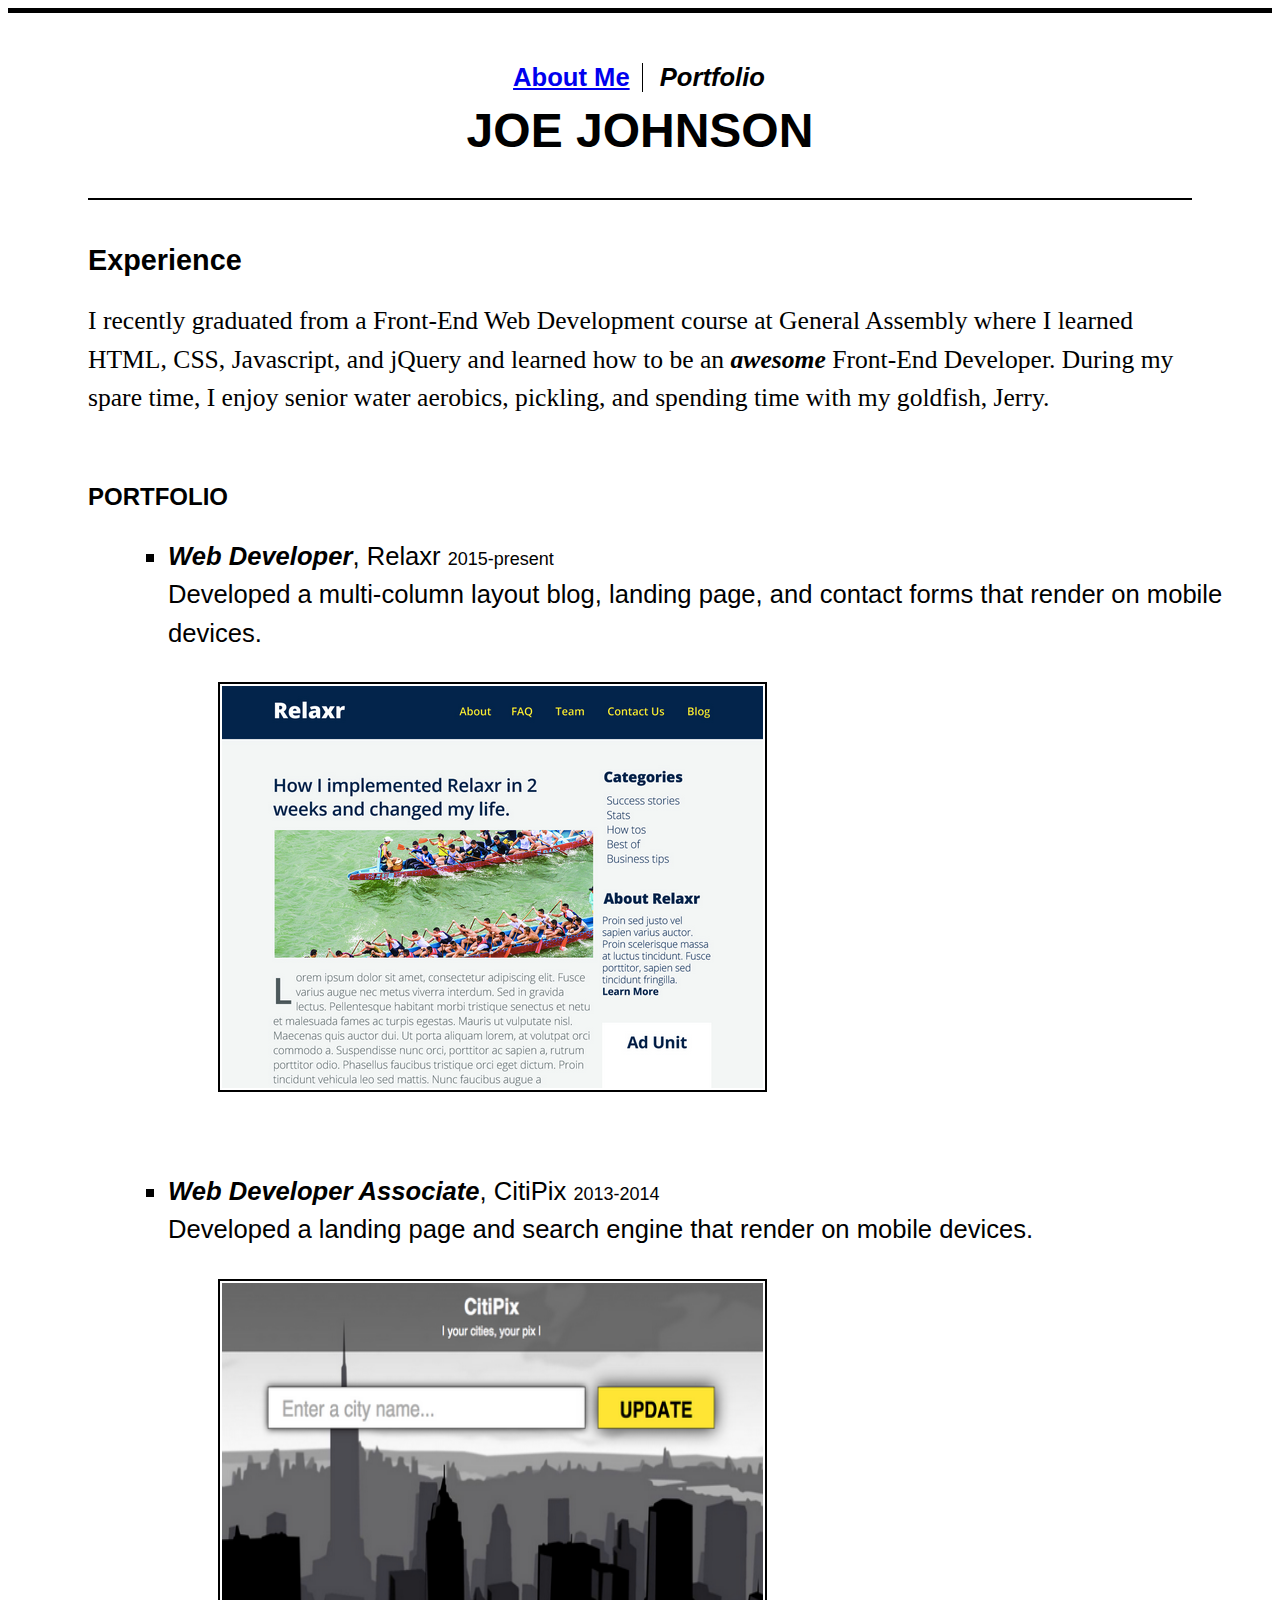
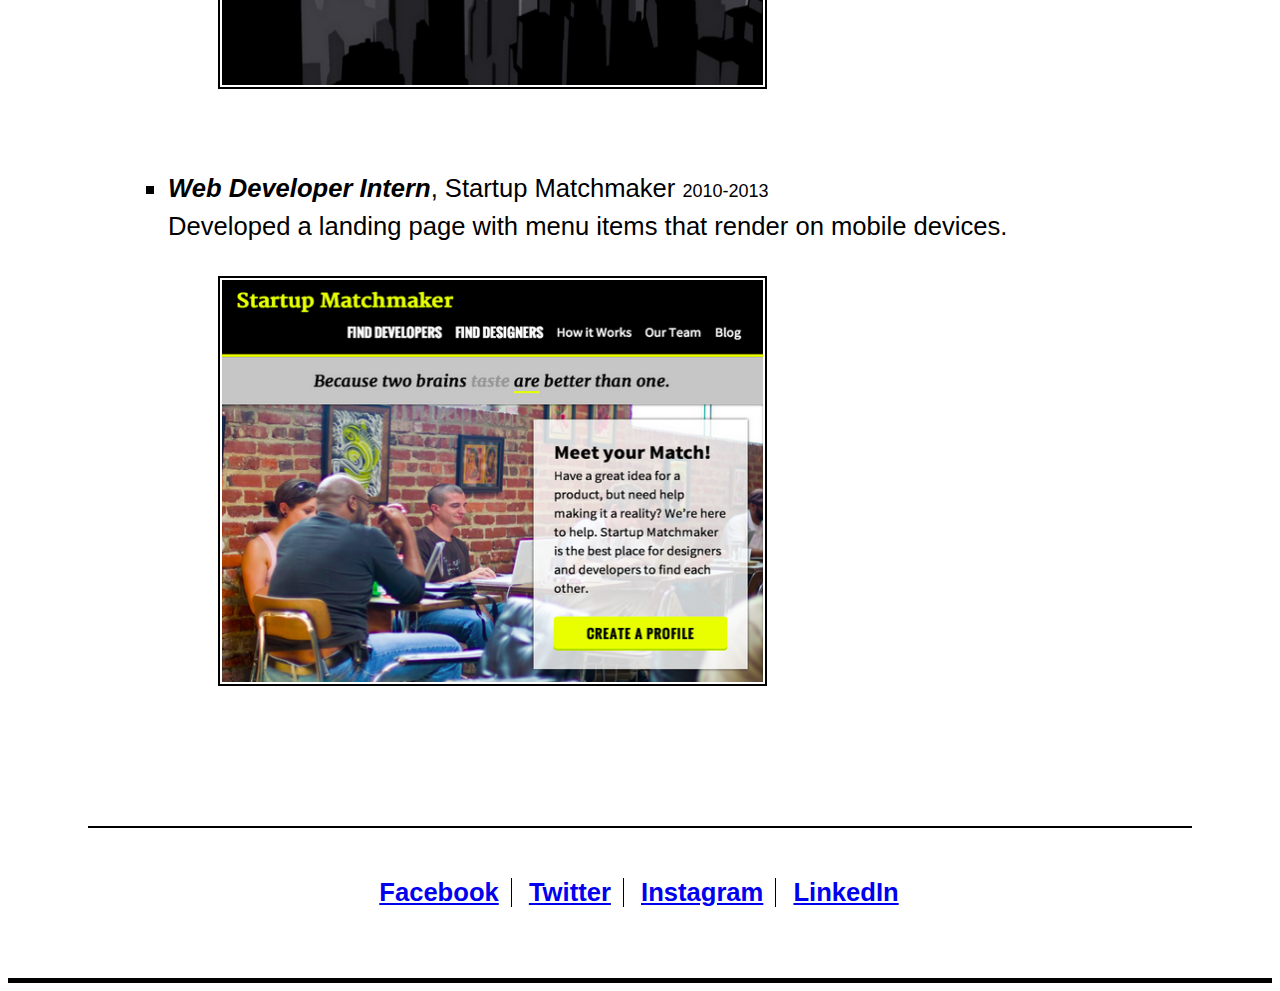
==== portfolio.html @ 4e8c2211 "Updated April 11" ====
<!doctype html>
<html>
	<head>
		<title> Joe Johnson | Portfolio</title>
		<link rel="stylesheet" type="text/css" href="css/styles.css">
	</head>
	<body>
		<div class="about_me">		
			<nav>
				<ul class="links">
					<li>
						<a href="index.html">About Me</a>
					</li>
					<li>
						<i>Portfolio</i>
					</li>
				</ul>
			</nav>	
			<h1>JOE JOHNSON</h1>
			<div class="experience">
				<h2>Experience</h2>
				<p>
					I recently graduated from a Front-End Web Development course at General Assembly where I learned HTML, CSS, Javascript, and jQuery and learned how to be an <b><i>awesome</i></b> Front-End Developer. During my spare time, I enjoy senior water aerobics, pickling, and spending time with my goldfish, Jerry. 
				</p>
				<h4>PORTFOLIO</h4>				
				<div class="portfolio">
					<ul class="portfolio_positions">
						<li>
							<b><i>Web Developer</i></b>, Relaxr <font size ="4"> 2015-present </font>
							<br>Developed a multi-column layout blog, landing page, and contact forms that render on mobile devices.
						</li>
						<div class="project_image_wrapper">
							<img src="images/relaxr_deliverable.png" alt="Relaxr Deliverable" height="402" width="541">
						</div>
						<li>
							<b><i>Web Developer Associate</i></b>, CitiPix <font size ="4">2013-2014 </font>
							<br>Developed a landing page and search engine that render on mobile devices.
						</li>
						<div class="project_image_wrapper">
							<img src="images/citipix_deliverable.png" alt="CitiPix Deliverable" height="402" width="541">
						</div>
						<li>
							<b><i>Web Developer Intern</i></b>, Startup Matchmaker <font size ="4"> 2010-2013 </font>
							<br>Developed a landing page with menu items that render on mobile devices.
						</li>
						<div class="project_image_wrapper">
							<img src="images/startup_matchmaker_deliverable.png" alt="Startup Matchmaker" height="402" width="541">
						</div>		
					</ul>
				</div>		
			</div>

			<div class="portfolio_footer">
					<ul class="links">
						<li><a href="http://www.facebook.com">Facebook</a></li>
						<li><a href="http://www.twitter.com">Twitter</a></li>
						<li><a href="http://www.instagram.com">Instagram </a></li>
						<li><a href="
						http://www.linkedin.com">LinkedIn</a></li>
					</ul>
				</div>
		</div>
	</body>
</html>
---- css/styles.css ----
/* HTML: Sets up basic formatting of both the About Me and Portfolio pages */
html {
	background-color: white;
	font-family: sans-serif;
	font-size: 100%;
	}

/* NAVIGATION: Sets up formatting for navigation bar on top of Heading 1 */
nav {
	display: inline-block;
	width: 100%;
	text-align: center;
	font-size: 160%;
	font-weight: bold;
	margin-left: 80px;
	margin-right: 80px;
	margin-top: 10px;
	margin-bottom: 2px;
	margin: 0 auto;
}

/* HEADINGS: Sets up formatting for headings */

h1{
	text-align: center;
	font-size: 300%;
	font-weight: bolder;
	border-bottom: 2px solid black;
	padding-bottom: 40px;
	margin-left: 80px;
	margin-right: 80px;
	margin-top: 10px;
	margin-bottom: 10px;
}


h2{
	text-align: left;
	font-size: 180%;
	font-weight: bolder;
}

h3{
	text-align: left;
	font-size: 165%;
}

h4{
	text-align: left;
	font-size: 150%;
	margin-top: 10px;
	margin-bottom: 10px;
}

/* PARAGRAPH: Sets up formatting for paragraphs */
p{
	font-size: 160%;
	font-weight: normal;
	text-align: left;
	line-height: 1.5;
	/*border-bottom: 2px solid black;*/
	padding-right: 20px;
	padding-bottom: 40px;
	font-family: serif;
}

/* UNORDERED LISTS */

/* Sets up formatting for unordered listed links in navigation and footer sections */
ul.links {
	padding-left: 0;
	margin-bottom: 1px;
	margin-top: 50px;
}

ul.links li {
	display: inline-block;
	text-align: center;
	font-family: sans-serif;
	border-right: 1px solid black;
	padding-right: 12px;
	padding-left: 10px;
}

ul.links li:last-child{
	border-right: 0;
}

/* Sets up formatting for unordered list for previous jobs or positions in portfolio page */

ul.portfolio_positions{
	list-style-type: square;
	font-family: sans-serif;
}

/* FOOTER */
/* Sets up formatting for footer on the bottom of the page */

footer{
	font-size: 160%;
	font-weight: bold;
	text-align: center;
	border-top: 2px solid black;
	padding-bottom: 10px;
}

/* Workaround - Sets up formatting for footer on the bottom of the portfolio page to ensure border runs across the width of the page (vs. on About Me page, image takes up some of the space and the border is shorter) */

.portfolio_footer{
	font-size: 160%;
	font-weight: bold;
	text-align: center;
	border-top: 2px solid black;
	padding-bottom: 70px;
	margin-left: 80px;
	margin-right: 80px;
}

/* DIV CLASSES FOR SECTIONS */

/* Formatting general theme for both Index Page and Portfolio Page */
.about_me{
	margin-left: 5px;
	margin-right: 5px;
	border-top: 5px solid black;
	border-bottom: 5px solid black;
	margin: 0 auto;
}

/* Formatting for bio section on Index Page */

.bio{
	display: inline-block;
	vertical-align: top;
	margin-left: 80px;
	margin-bottom: 60px;
	padding-top: 10px;
	width: 60%;
}

/* Formatting for experience section Portfolio Page */
.experience{
	display: inline-block;
	vertical-align: top;
	margin-left: 80px;
	margin-bottom: 60px;
	margin-top: 10px;
	width: 90%;
}

/* Formatting for portfolio section Portfolio Page */
.portfolio{
	text-align: left;
	margin-top: 10px;
	margin-bottom: 30px;
	margin-left: 30px;
	padding-left: 10px;
	line-height: 1.5;
	font-size: 160%;
	font-family: serif;
}

/* Formatting for image on Index Page */
.photo_wrapper{
	display: inline-block;
	width: 25%;
	float: right;
	border: 1px solid black;
	padding: 2px;
	margin-left: 32px;
	margin-right: 80px;
	margin-top: 20px;
	margin-bottom: 20px;
	height: 325px;
	width: 300px;
}

/* Formatting for images of webpages on Portfolio Page */
.project_image_wrapper{
	display: inline block;
	height: 402px;
	width: 541px;
	border: 2px solid black;
	padding: 2px;
	margin-left: 50px;
	margin-top: 30px;
	margin-bottom: 80px;
}
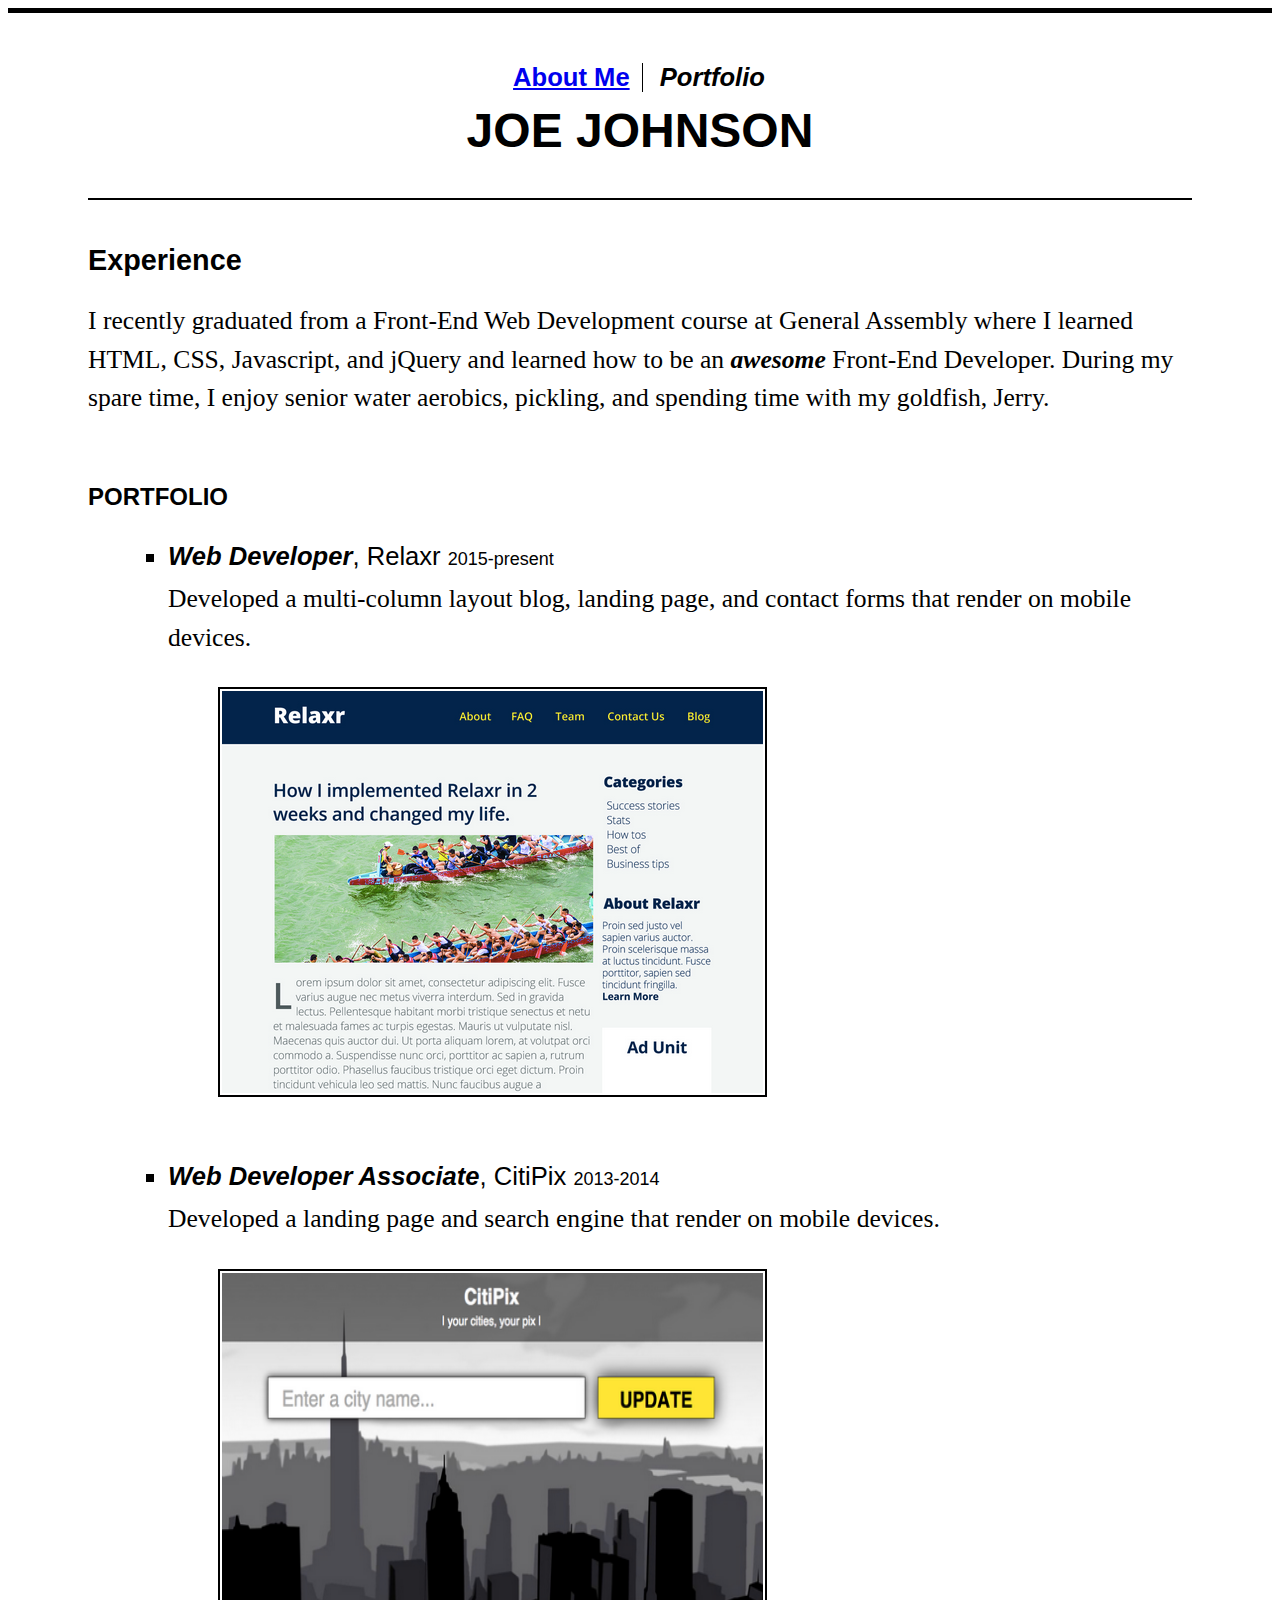
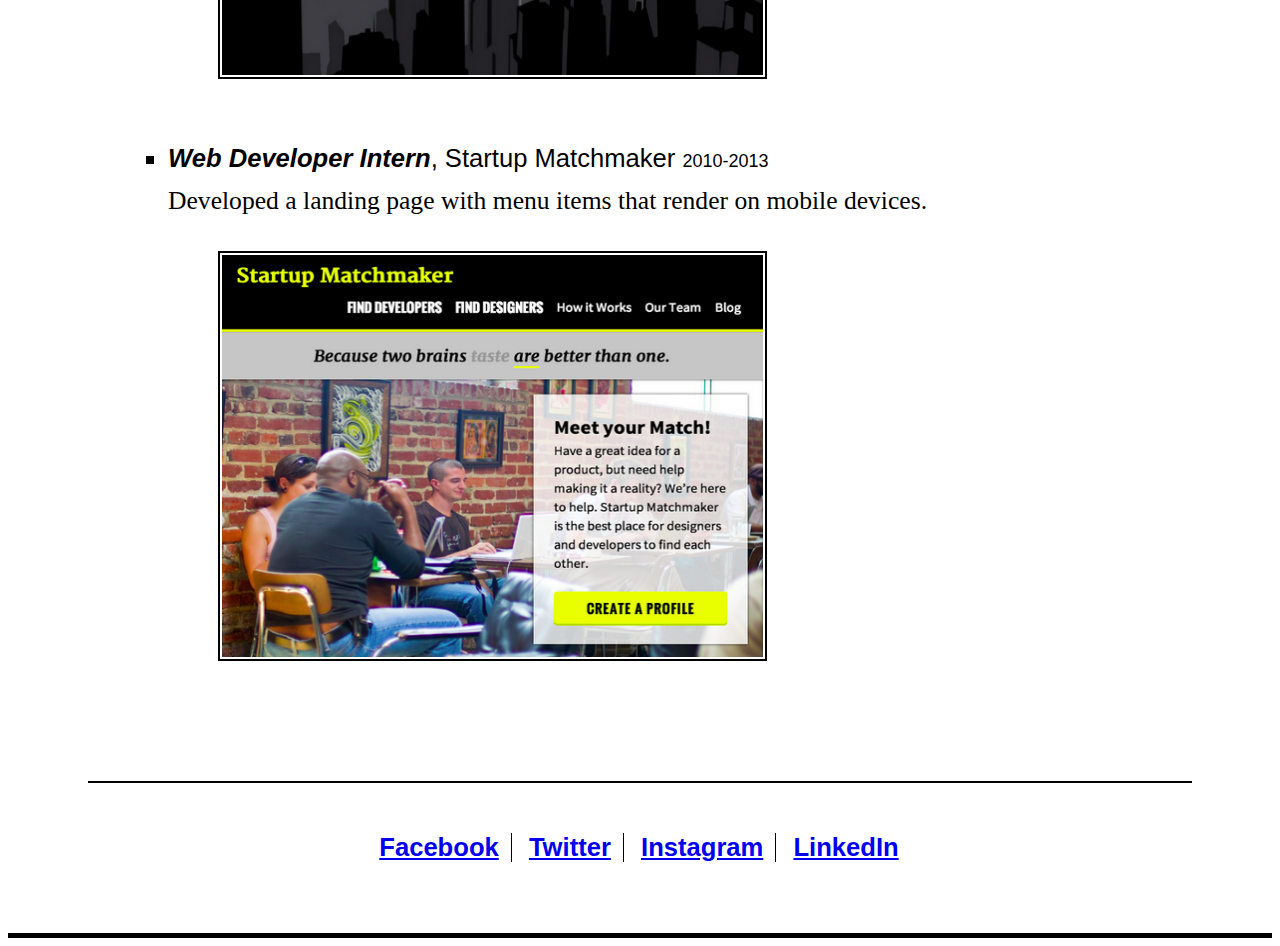
==== commit 88ae250f: "April 11 Update" ====
--- a/portfolio.html
+++ b/portfolio.html
@@ -27,21 +27,21 @@
 					<ul class="portfolio_positions">
 						<li>
 							<b><i>Web Developer</i></b>, Relaxr <font size ="4"> 2015-present </font>
-							<br>Developed a multi-column layout blog, landing page, and contact forms that render on mobile devices.
+							<p class="job">Developed a multi-column layout blog, landing page, and contact forms that render on mobile devices.</p>
 						</li>
 						<div class="project_image_wrapper">
 							<img src="images/relaxr_deliverable.png" alt="Relaxr Deliverable" height="402" width="541">
 						</div>
 						<li>
 							<b><i>Web Developer Associate</i></b>, CitiPix <font size ="4">2013-2014 </font>
-							<br>Developed a landing page and search engine that render on mobile devices.
+							<p class="job">Developed a landing page and search engine that render on mobile devices. </p>
 						</li>
 						<div class="project_image_wrapper">
 							<img src="images/citipix_deliverable.png" alt="CitiPix Deliverable" height="402" width="541">
 						</div>
 						<li>
 							<b><i>Web Developer Intern</i></b>, Startup Matchmaker <font size ="4"> 2010-2013 </font>
-							<br>Developed a landing page with menu items that render on mobile devices.
+							<p class="job">Developed a landing page with menu items that render on mobile devices.</p>
 						</li>
 						<div class="project_image_wrapper">
 							<img src="images/startup_matchmaker_deliverable.png" alt="Startup Matchmaker" height="402" width="541">
--- a/css/styles.css
+++ b/css/styles.css
@@ -52,21 +52,34 @@
 	margin-bottom: 10px;
 }
 
-/* PARAGRAPH: Sets up formatting for paragraphs */
+/* PARAGRAPH */
+
+/* Setting up formatting for paragraphs */
 p{
 	font-size: 160%;
 	font-weight: normal;
 	text-align: left;
 	line-height: 1.5;
-	/*border-bottom: 2px solid black;*/
 	padding-right: 20px;
 	padding-bottom: 40px;
 	font-family: serif;
 }
 
+/* Setting up formatting for paragraphs in lists in Portfolio Page */
+p.job{
+	font-size: 100%;
+	font-weight: normal;
+	text-align: left;
+	line-height: 1.5;
+	font-family: serif;
+	padding-bottom: 0;
+	margin-bottom: 20px;
+	margin-top: 5px;
+}
+
 /* UNORDERED LISTS */
 
-/* Sets up formatting for unordered listed links in navigation and footer sections */
+/* Setting up formatting for unordered listed links in navigation and footer sections */
 ul.links {
 	padding-left: 0;
 	margin-bottom: 1px;
@@ -173,6 +186,7 @@
 	margin-bottom: 20px;
 	height: 325px;
 	width: 300px;
+	/*position: relative;*/
 }
 
 /* Formatting for images of webpages on Portfolio Page */
@@ -184,5 +198,5 @@
 	padding: 2px;
 	margin-left: 50px;
 	margin-top: 30px;
-	margin-bottom: 80px;
-}
+	margin-bottom: 60px;
+}
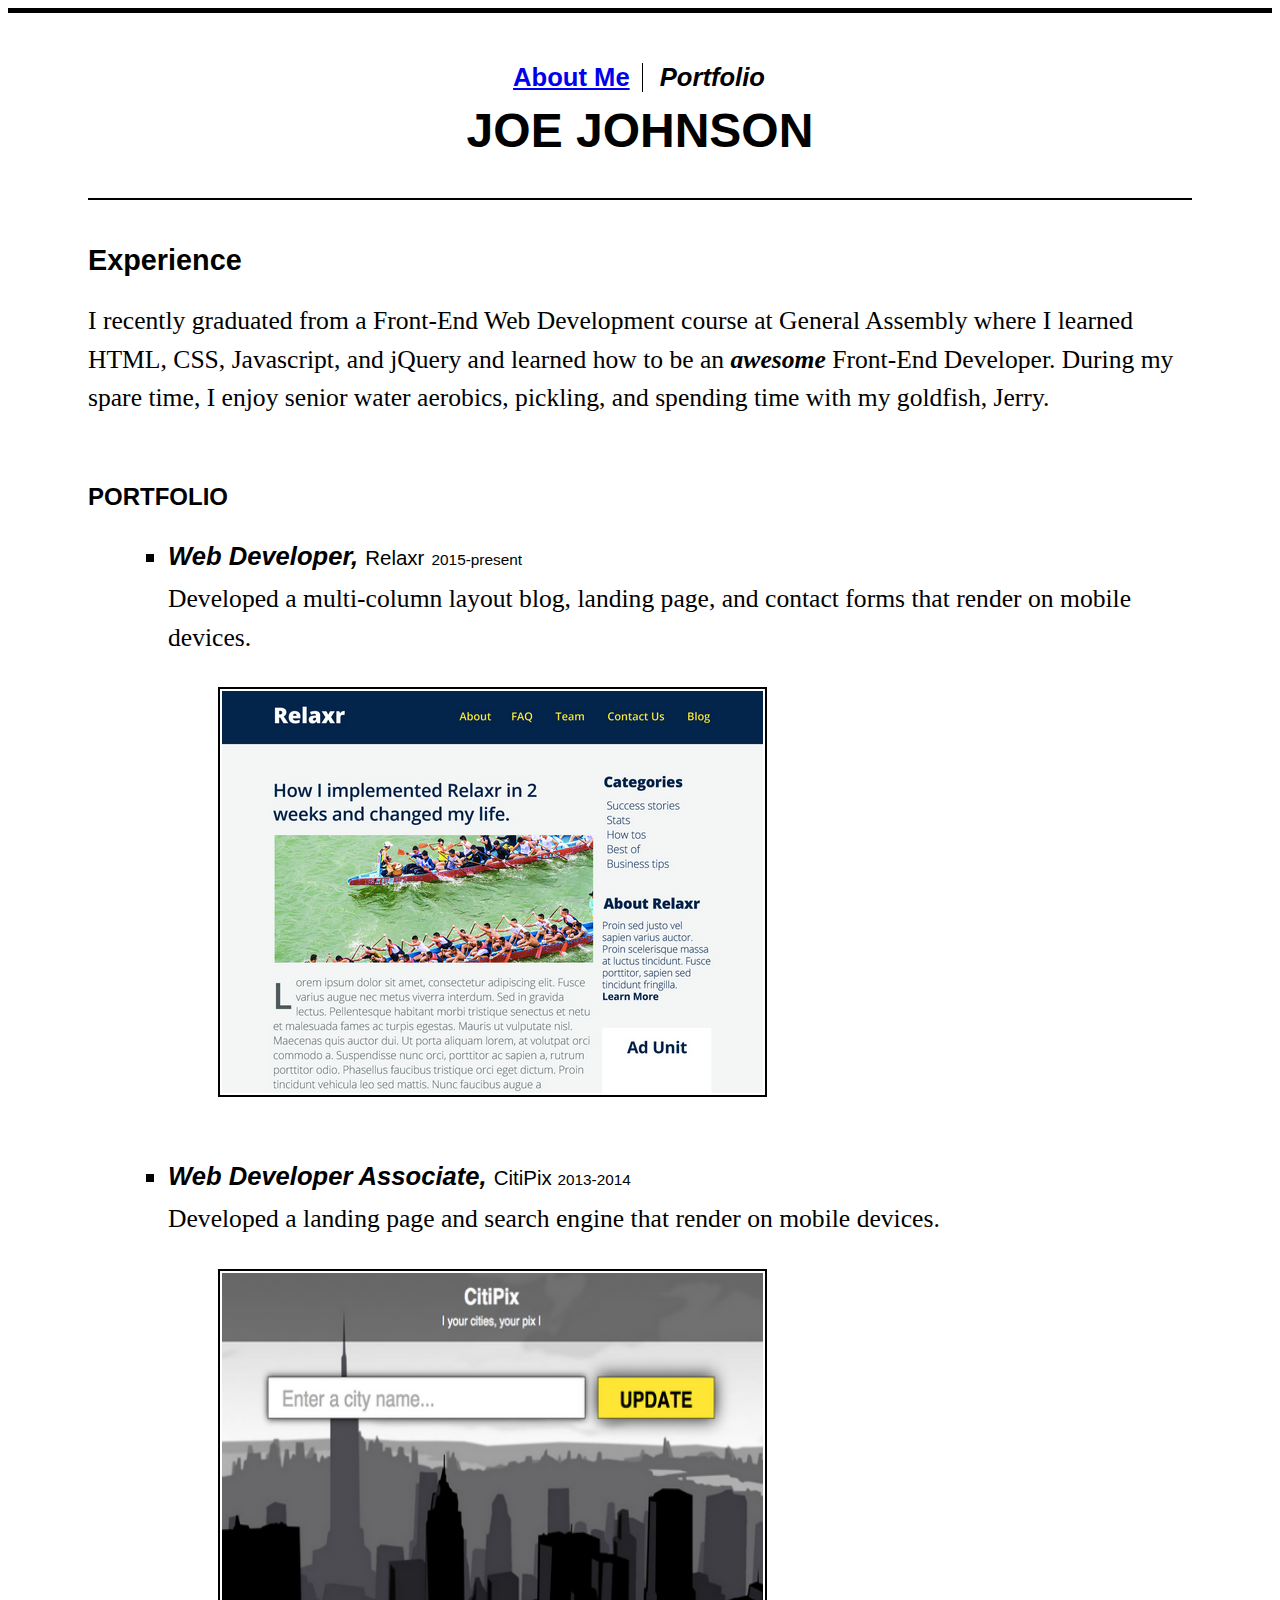
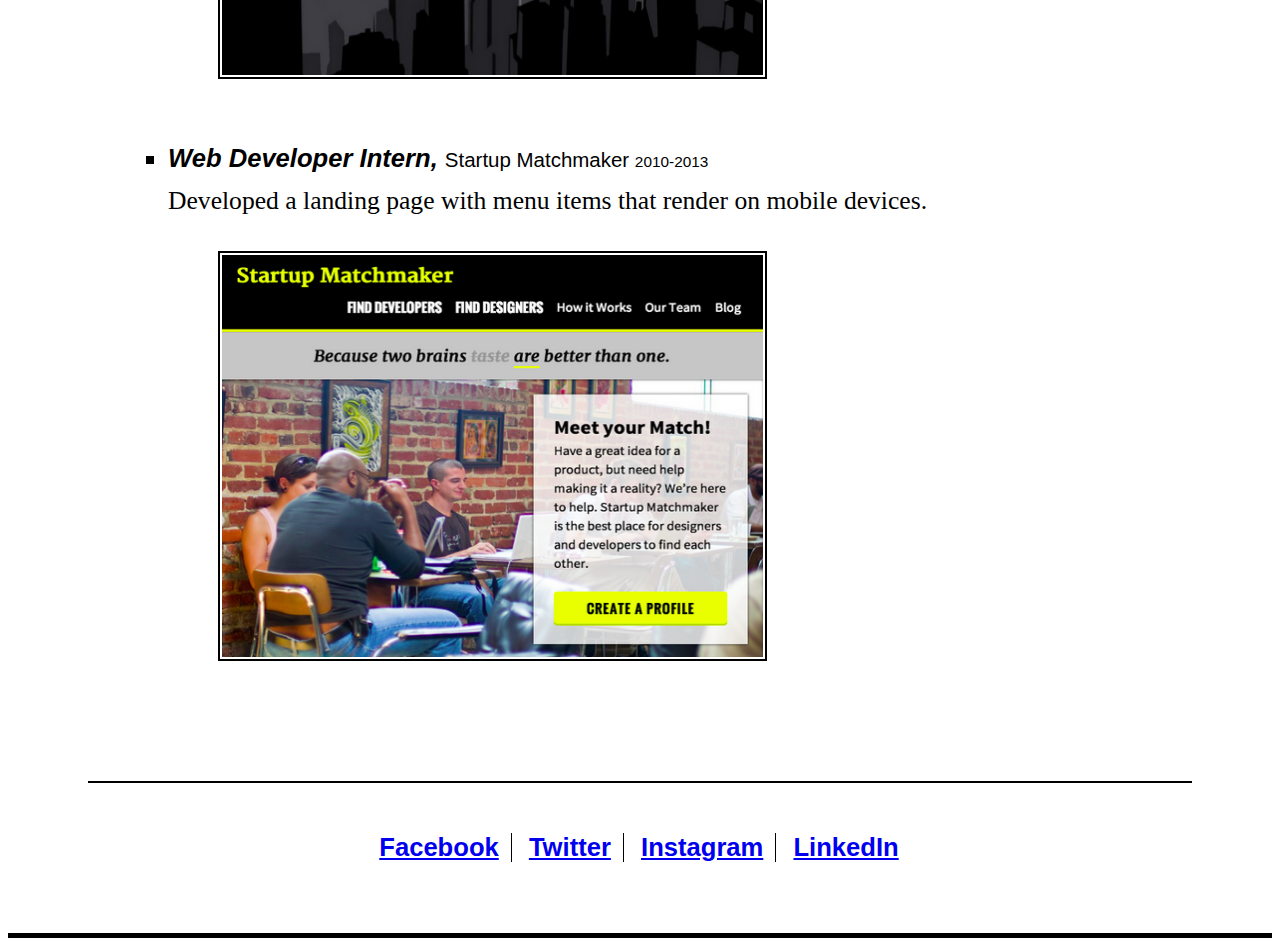
==== commit 5113a7ca: "April 12 FEWD Assignment 2" ====
--- a/portfolio.html
+++ b/portfolio.html
@@ -26,21 +26,27 @@
 				<div class="portfolio">
 					<ul class="portfolio_positions">
 						<li>
-							<b><i>Web Developer</i></b>, Relaxr <font size ="4"> 2015-present </font>
+							<span class="job_title"> Web Developer, </span>
+							<span class="company_name"> Relaxr</span> 
+							<span class="date">2015-present </span>
 							<p class="job">Developed a multi-column layout blog, landing page, and contact forms that render on mobile devices.</p>
 						</li>
 						<div class="project_image_wrapper">
 							<img src="images/relaxr_deliverable.png" alt="Relaxr Deliverable" height="402" width="541">
 						</div>
 						<li>
-							<b><i>Web Developer Associate</i></b>, CitiPix <font size ="4">2013-2014 </font>
+							<span class="job_title"> Web Developer Associate, </span>
+							<span class="company_name"> CitiPix </span>
+							<span class="date">2013-2014 </span>
 							<p class="job">Developed a landing page and search engine that render on mobile devices. </p>
 						</li>
 						<div class="project_image_wrapper">
 							<img src="images/citipix_deliverable.png" alt="CitiPix Deliverable" height="402" width="541">
 						</div>
 						<li>
-							<b><i>Web Developer Intern</i></b>, Startup Matchmaker <font size ="4"> 2010-2013 </font>
+							<span class="job_title"> Web Developer Intern, </span> 
+							<span class="company_name"> Startup Matchmaker </span> 
+							<span class="date"> 2010-2013 </span>
 							<p class="job">Developed a landing page with menu items that render on mobile devices.</p>
 						</li>
 						<div class="project_image_wrapper">
--- a/css/styles.css
+++ b/css/styles.css
@@ -1,25 +1,21 @@
-/* HTML: Sets up basic formatting of both the About Me and Portfolio pages */
+/* HTML: Setting up basic formatting of both the About Me and Portfolio pages */
 html {
 	background-color: white;
 	font-family: sans-serif;
 	font-size: 100%;
 	}
 
-/* NAVIGATION: Sets up formatting for navigation bar on top of Heading 1 */
+/* NAVIGATION: Setting up formatting for navigation bar on top of Heading 1 */
 nav {
 	display: inline-block;
 	width: 100%;
 	text-align: center;
 	font-size: 160%;
 	font-weight: bold;
-	margin-left: 80px;
-	margin-right: 80px;
-	margin-top: 10px;
-	margin-bottom: 2px;
 	margin: 0 auto;
 }
 
-/* HEADINGS: Sets up formatting for headings */
+/* HEADINGS: Setting up formatting for headings */
 
 h1{
 	text-align: center;
@@ -99,15 +95,37 @@
 	border-right: 0;
 }
 
-/* Sets up formatting for unordered list for previous jobs or positions in portfolio page */
+/* Setting up formatting for unordered list for previous jobs or positions in portfolio page */
 
 ul.portfolio_positions{
 	list-style-type: square;
 	font-family: sans-serif;
 }
 
+
+/* Formatting Titles in Unordered Lists */
+
+/* JOB TITLE FORMATTING */
+span.job_title{
+	font-weight: bold;
+	font-style: italic;
+
+}
+
+/* COMPANY NAME FORMATTING */
+span.company_name{
+	font-size: 80%;
+
+}
+
+/* DATE FORMATTING */
+span.date{
+	font-size: 60%;
+}
+
+
 /* FOOTER */
-/* Sets up formatting for footer on the bottom of the page */
+/* Setting up formatting for footer on the bottom of the page */
 
 footer{
 	font-size: 160%;
@@ -117,7 +135,8 @@
 	padding-bottom: 10px;
 }
 
-/* Workaround - Sets up formatting for footer on the bottom of the portfolio page to ensure border runs across the width of the page (vs. on About Me page, image takes up some of the space and the border is shorter) */
+
+/* Workaround - Setting up formatting for footer on the bottom of the portfolio page to ensure border runs across the width of the page (vs. on About Me page, image takes up some of the space and the border is shorter). ** Next time - Use <hr> tags for horizontal lines. */
 
 .portfolio_footer{
 	font-size: 160%;
@@ -186,7 +205,6 @@
 	margin-bottom: 20px;
 	height: 325px;
 	width: 300px;
-	/*position: relative;*/
 }
 
 /* Formatting for images of webpages on Portfolio Page */
